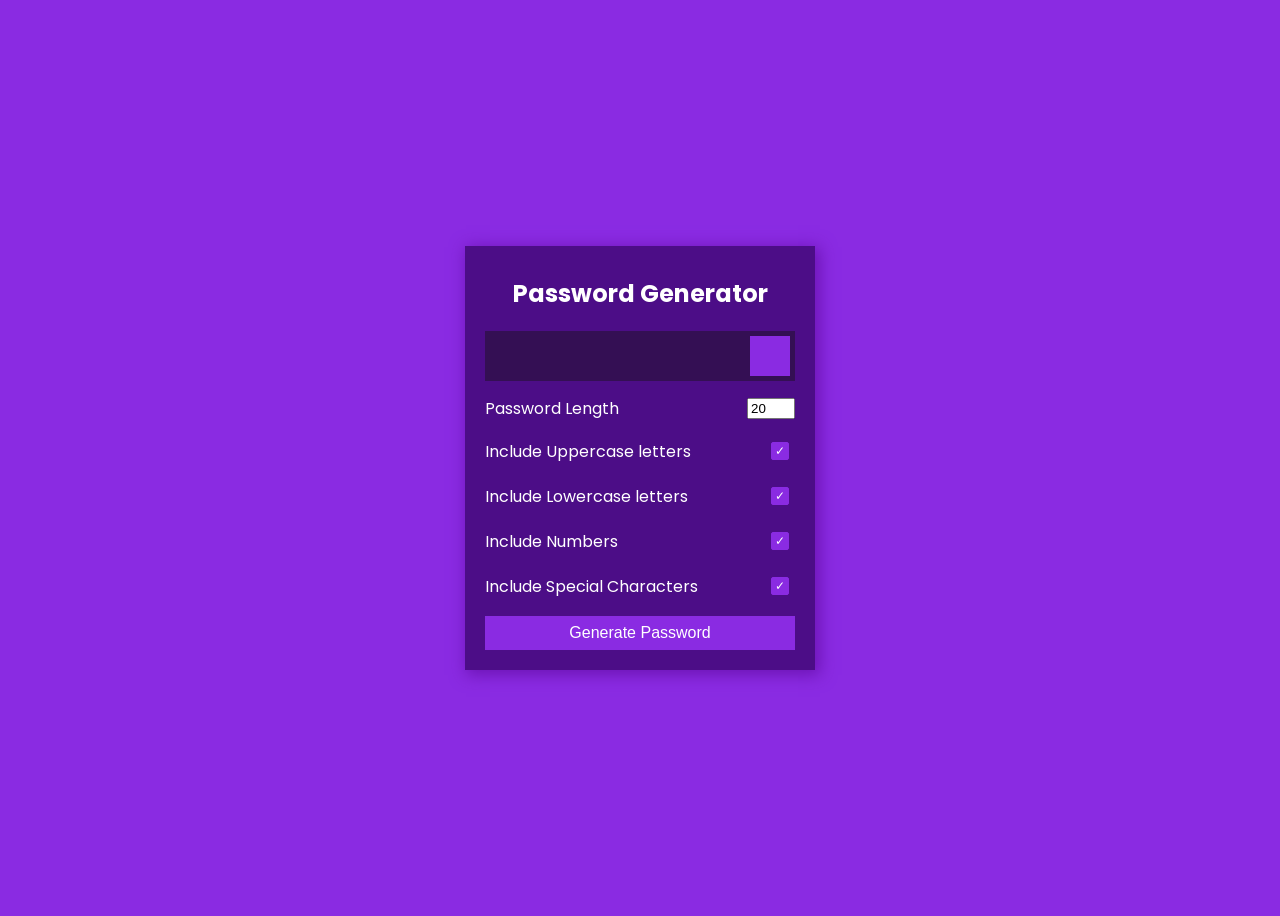
==== home.html @ d9fdcc13 "html and css" ====
<!DOCTYPE html>
<html lang="en">
  <head>
    <meta charset="UTF-8" />
    <meta name="viewport" content="width=device-width, initial-scale=1.0" />
    <title>Password Generator</title>
    <link
      rel="stylesheet"
      href="https://cdnjs.cloudflare.com/ajax/libs/font-awesome/6.4.0/css/all.min.css"
    />
    <link rel="stylesheet" href="style.css" />
  </head>
  <body>
    <div class="container">
      <h2>Password Generator</h2>
      <div class="result-container">
        <span id="result"></span>
        <button class="btn" id="clipboard">
          <i class="for fa-clipboard"></i>
        </button>
      </div>
      <div class="settings">
        <div class="setting">
          <label for="length">Password Length</label>
          <input type="number" id="length" min="4" max="20" value="20" />
        </div>
        <div class="setting">
          <label for="uppercase">Include Uppercase letters</label>
          <input type="checkbox" id="uppercase" checked />
        </div>
        <div class="setting">
          <label for="lowercase">Include Lowercase letters</label>
          <input type="checkbox" id="lowercase" checked />
        </div>
        <div class="setting">
          <label for="number">Include Numbers</label>
          <input type="checkbox" id="number" checked />
        </div>
        <div class="setting">
          <label for="symbols">Include Special Characters</label>
          <input type="checkbox" id="symbols" checked />
        </div>
      </div>
      <button class="btn btn-large" id="generate">Generate Password</button>
    </div>
  </body>
</html>
---- style.css ----
@import url("https://fonts.googleapis.com/css2?family=Nunito:ital,wght@0,500;0,600;0,700;0,800;0,900;1,500;1,600;1,700;1,800;1,900&family=Open+Sans:wght@600;700&family=Poppins:wght@100;300;400;800&display=swap");
* {
  box-sizing: border-box;
}

body {
  background-color: blueviolet;
  color: white;
  font-family: "Poppins", sans-serif;
  display: flex;
  flex-direction: column;
  align-items: center;
  justify-content: center;
  min-height: 100vh;
  padding: 10px;
}

p {
  margin: 5px 0;
}

h2 {
  margin: 10px 0 20px;
  text-align: center;
}

/* input[type="checkbox"] {
  margin-right: 0;
} */

/* Hide the default checkbox */
input[type="checkbox"] {
  appearance: none;
  -webkit-appearance: none;
  -moz-appearance: none;
  /* border: 1px solid blueviolet; */
  border-radius: 4px;
  outline: none;
  cursor: pointer;
}

/* Define the custom checkbox appearance for the unchecked state */
input[type="checkbox"]::before {
  content: "";
  display: block;
  width: 16px;
  height: 16px;
  margin: 3px;
  background-color: rgb(251, 247, 255);
  border: 1px solid blueviolet;
  border-radius: 2px;
}

/* Define the white tick for the checked state */
input[type="checkbox"]:checked::before {
  content: "\2713"; /* Unicode character for the checkmark (✓) */
  font-size: 12px;
  line-height: 16px;
  text-align: center;
  color: white;
  background-color: blueviolet;
}

.container {
  background-color: rgb(76, 13, 135);
  padding: 20px;
  box-shadow: 3px 3px 15px 2px rgb(109, 20, 181);
  width: 350px;
  max-width: 100%;
}

.result-container {
  background-color: rgb(52, 15, 84);
  display: flex;
  justify-content: space-between;
  align-items: center;
  position: relative;
  font-size: 18px;
  letter-spacing: 1px;
  padding: 12px, 10px;
  height: 50px;
  width: 100%;
}

.result-container #result {
  word-wrap: break-word;
  max-width: calc(100%-40px);
}

.result-container .btn {
  font-size: 20px;
  position: absolute;
  top: 5px;
  right: 5px;
  height: 40px;
  width: 40px;
}

.btn {
  border: none;
  color: #fff;
  cursor: pointer;
  font-size: 16px;
  padding: 8px 12px;
  background-color: blueviolet;
}

.btn-large {
  display: block;
  width: 100%;
}

.setting {
  display: flex;
  justify-content: space-between;
  align-items: center;
  margin: 15px 0;
}

@media screen and (max-width: 400px) {
  .result-container {
    font-size: 14px;
  }
}
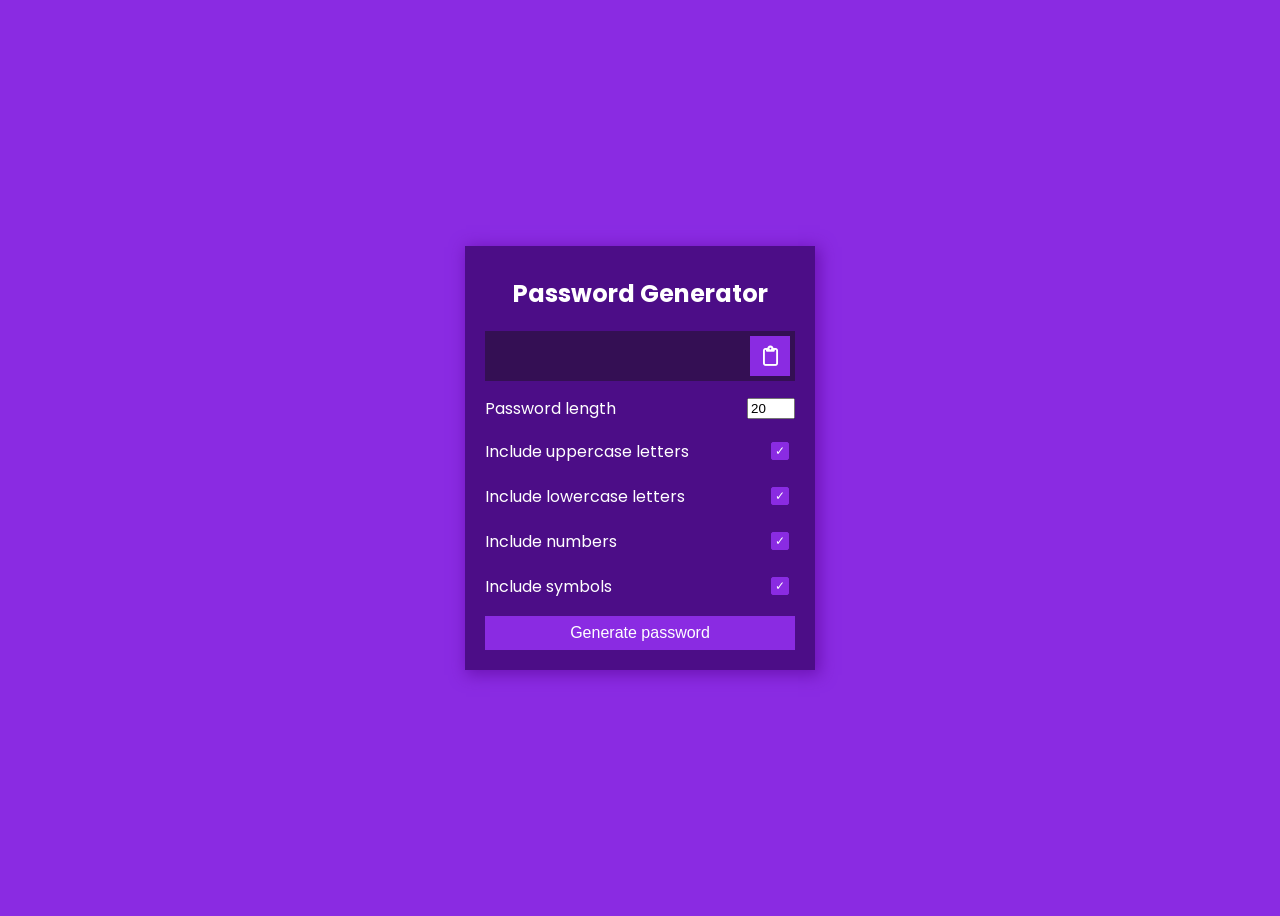
==== commit 55aedd16: "including javascript" ====
--- a/home.html
+++ b/home.html
@@ -16,32 +16,33 @@
       <div class="result-container">
         <span id="result"></span>
         <button class="btn" id="clipboard">
-          <i class="for fa-clipboard"></i>
+          <i class="far fa-clipboard"></i>
         </button>
       </div>
       <div class="settings">
         <div class="setting">
-          <label for="length">Password Length</label>
+          <label>Password length</label>
           <input type="number" id="length" min="4" max="20" value="20" />
         </div>
         <div class="setting">
-          <label for="uppercase">Include Uppercase letters</label>
+          <label>Include uppercase letters</label>
           <input type="checkbox" id="uppercase" checked />
         </div>
         <div class="setting">
-          <label for="lowercase">Include Lowercase letters</label>
+          <label>Include lowercase letters</label>
           <input type="checkbox" id="lowercase" checked />
         </div>
         <div class="setting">
-          <label for="number">Include Numbers</label>
-          <input type="checkbox" id="number" checked />
+          <label>Include numbers</label>
+          <input type="checkbox" id="numbers" checked />
         </div>
         <div class="setting">
-          <label for="symbols">Include Special Characters</label>
+          <label>Include symbols</label>
           <input type="checkbox" id="symbols" checked />
         </div>
       </div>
-      <button class="btn btn-large" id="generate">Generate Password</button>
+      <button class="btn btn-large" id="generate">Generate password</button>
     </div>
+    <script src="script.js"></script>
   </body>
 </html>
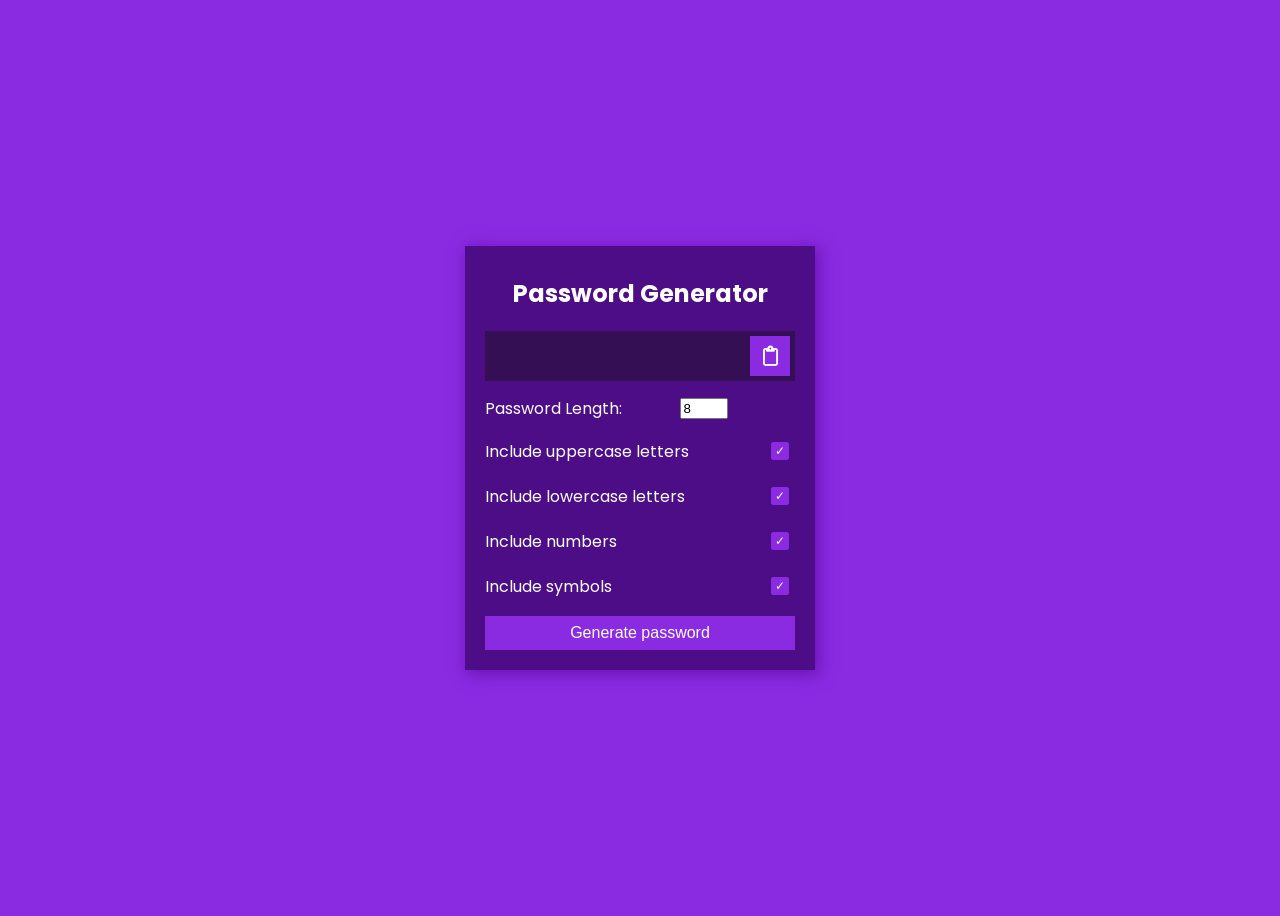
==== commit 4052dd84: "with password strength indicator" ====
--- a/home.html
+++ b/home.html
@@ -19,10 +19,14 @@
           <i class="far fa-clipboard"></i>
         </button>
       </div>
+      <div class="strength-indicator">
+        <div id="strength-bar" data-strength-text=""></div>
+      </div>
       <div class="settings">
         <div class="setting">
-          <label>Password length</label>
-          <input type="number" id="length" min="4" max="20" value="20" />
+          <label for="length">Password Length:</label>
+          <input type="number" id="length" min="4" max="20" value="8" />
+          <span id="lengthError"></span>
         </div>
         <div class="setting">
           <label>Include uppercase letters</label>
--- a/style.css
+++ b/style.css
@@ -117,6 +117,71 @@
   margin: 15px 0;
 }
 
+.setting #lengthError {
+  padding-left: 10px;
+  color: red;
+  font-size: 12px;
+}
+.setting #lengthError {
+  padding-left: 10px;
+  color: red;
+  font-size: 12px;
+}
+
+.strength-indicator {
+  width: 100%;
+  height: 30px;
+  background-color: #ddd;
+  border-radius: 4px;
+  position: relative;
+  display: none; /* Initially hide the strength indicator */
+}
+
+#strength-bar {
+  height: 100%;
+  border-radius: 4px;
+  transition: width 0.3s ease;
+  margin: 10px 0;
+}
+
+#strength-bar::before {
+  content: attr(data-strength-text);
+  position: absolute;
+  top: 50%;
+  left: 10px; /* Adjust the left position for text */
+  transform: translateY(-50%);
+  color: #fff;
+  font-size: 14px;
+  font-weight: bold;
+  padding: 4px 8px;
+  border-radius: 4px;
+}
+
+.strength-indicator.very-weak #strength-bar {
+  background-color: red;
+  width: 20%;
+}
+
+.strength-indicator.weak #strength-bar {
+  background-color: orange;
+  width: 40%;
+}
+
+.strength-indicator.okay #strength-bar {
+  background-color: coral;
+  width: 60%;
+}
+
+.strength-indicator.strong #strength-bar {
+  background-color: yellowgreen;
+  width: 80%;
+}
+
+.strength-indicator.very-strong #strength-bar {
+  background-color: green;
+  width: 100%;
+}
+
 @media screen and (max-width: 400px) {
   .result-container {
     font-size: 14px;
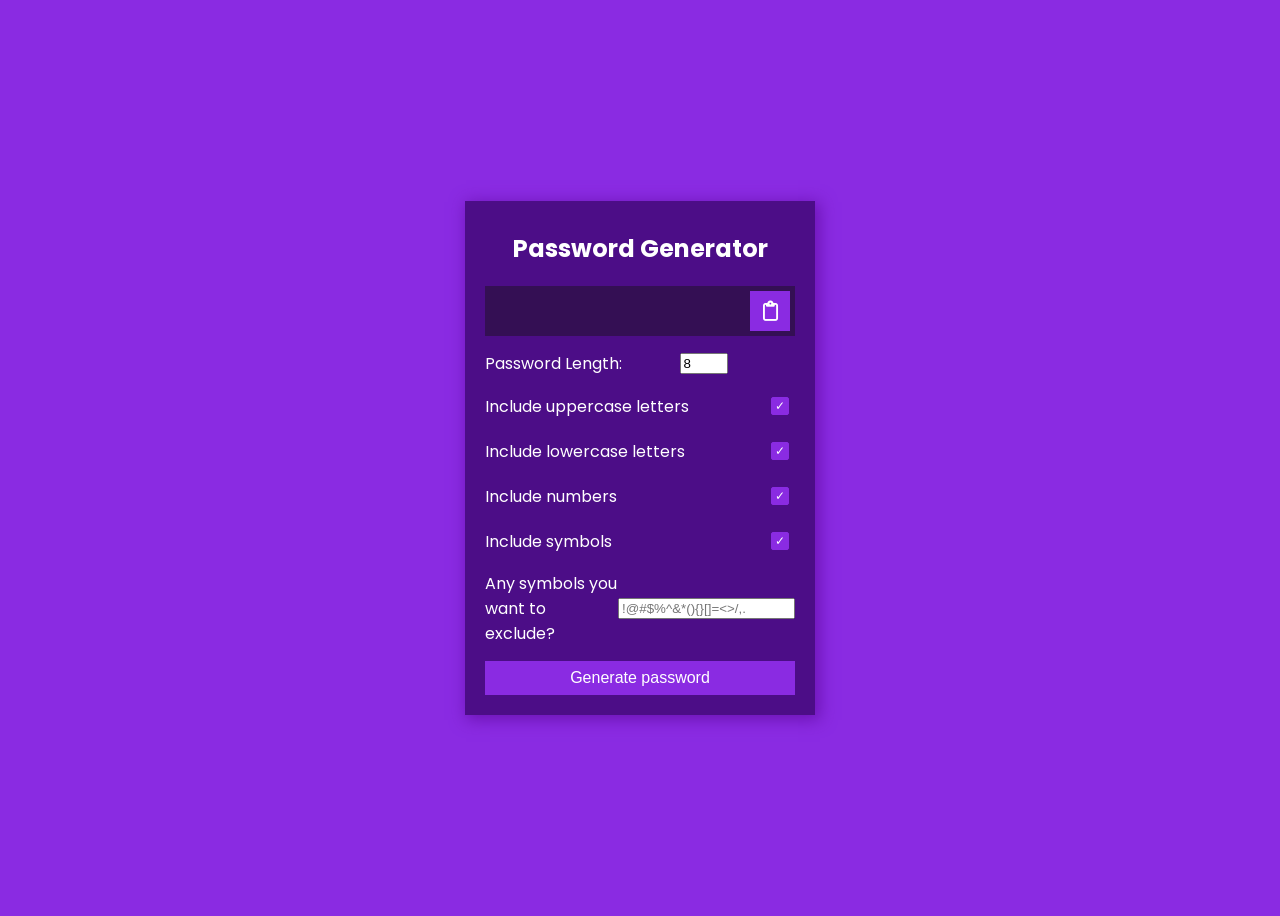
==== commit 6b199d6b: "exclude specific characters" ====
--- a/home.html
+++ b/home.html
@@ -45,6 +45,14 @@
           <input type="checkbox" id="symbols" checked />
         </div>
       </div>
+      <div class="setting exlude">
+        <label for="excluded-symbols">Any symbols you want to exclude?</label>
+        <input
+          type="text"
+          id="excluded-symbols"
+          placeholder="!@#$%^&*(){}[]=<>/,."
+        />
+      </div>
       <button class="btn btn-large" id="generate">Generate password</button>
     </div>
     <script src="script.js"></script>
--- a/style.css
+++ b/style.css
@@ -122,11 +122,6 @@
   color: red;
   font-size: 12px;
 }
-.setting #lengthError {
-  padding-left: 10px;
-  color: red;
-  font-size: 12px;
-}
 
 .strength-indicator {
   width: 100%;
